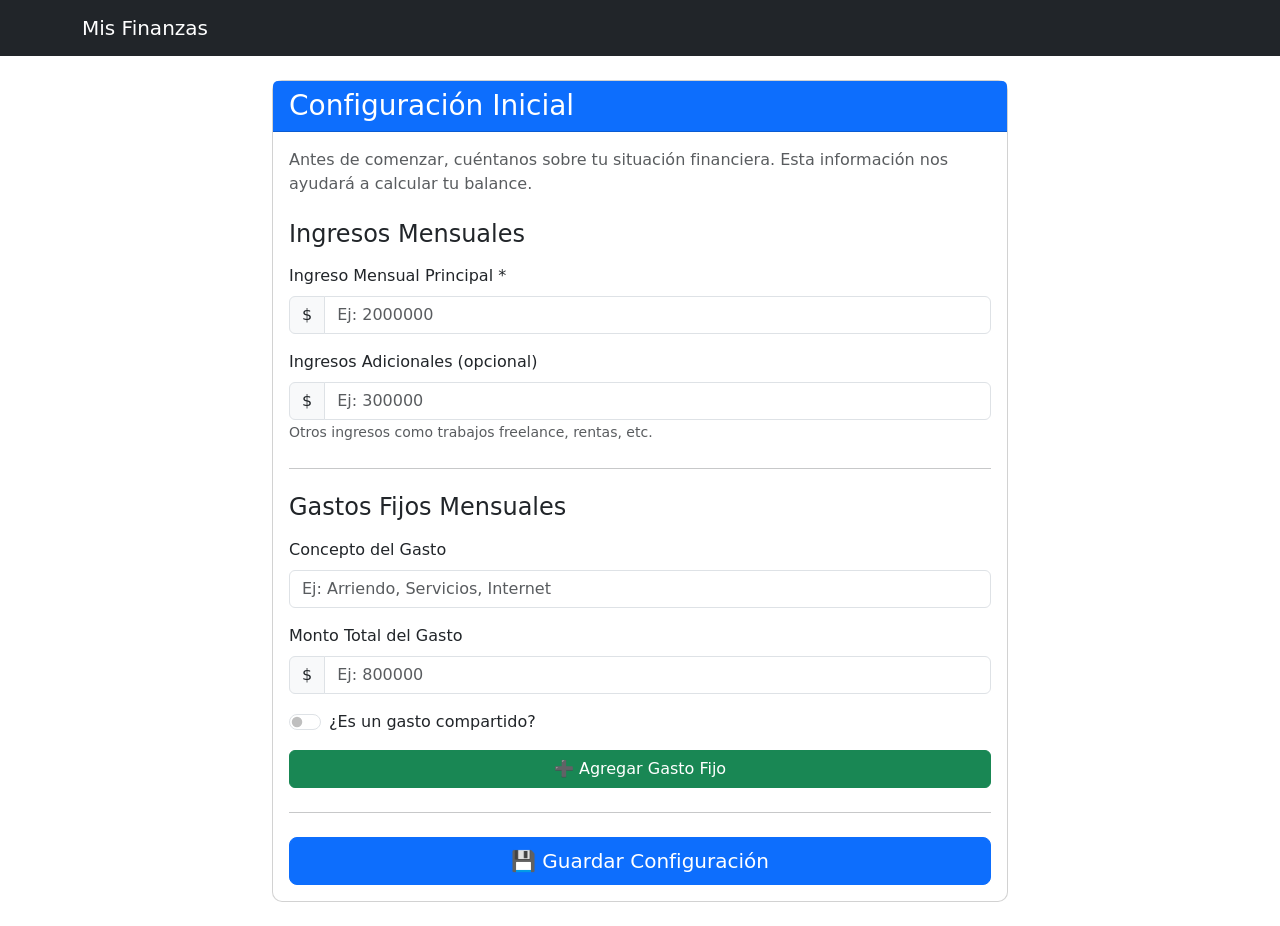
==== index.html @ a0c14cd8 "Add files via upload" ====
<!DOCTYPE html>
<html lang="es">
<head>
    <meta charset="UTF-8">
    <meta name="viewport" content="width=device-width, initial-scale=1.0">
    <title>Mis Finanzas Personales</title>
    
    <link href="https://cdn.jsdelivr.net/npm/bootstrap@5.3.0/dist/css/bootstrap.min.css" rel="stylesheet">
    
    <link rel="stylesheet" href="css/styles.css">
</head>
<body>
    <nav class="navbar navbar-expand-lg navbar-dark bg-dark">
        <div class="container">
            <a class="navbar-brand" href="#">
                Mis Finanzas
            </a>
            <div id="navbar-buttons">
            </div>
        </div>
    </nav>

    <div id="app" class="container py-4">
    </div>

    <script src="https://cdn.jsdelivr.net/npm/bootstrap@5.3.0/dist/js/bootstrap.bundle.min.js"></script>
    
<script src="./js/caracterizacion.js"></script>
<script src="./js/dashboard.js"></script>

<script src="./js/app.js"></script>
</body>
</html>
---- css/styles.css ----
.badge {
    font-size: 0.85em;
}

.alert h2 {
    margin-bottom: 0;
}

.table {
    margin-bottom: 0;
}

.card {
    border-radius: 10px;
    transition: transform 0.2s;
}

.card:hover {
    transform: translateY(-2px);
    box-shadow: 0 4px 8px rgba(0,0,0,0.15);
}
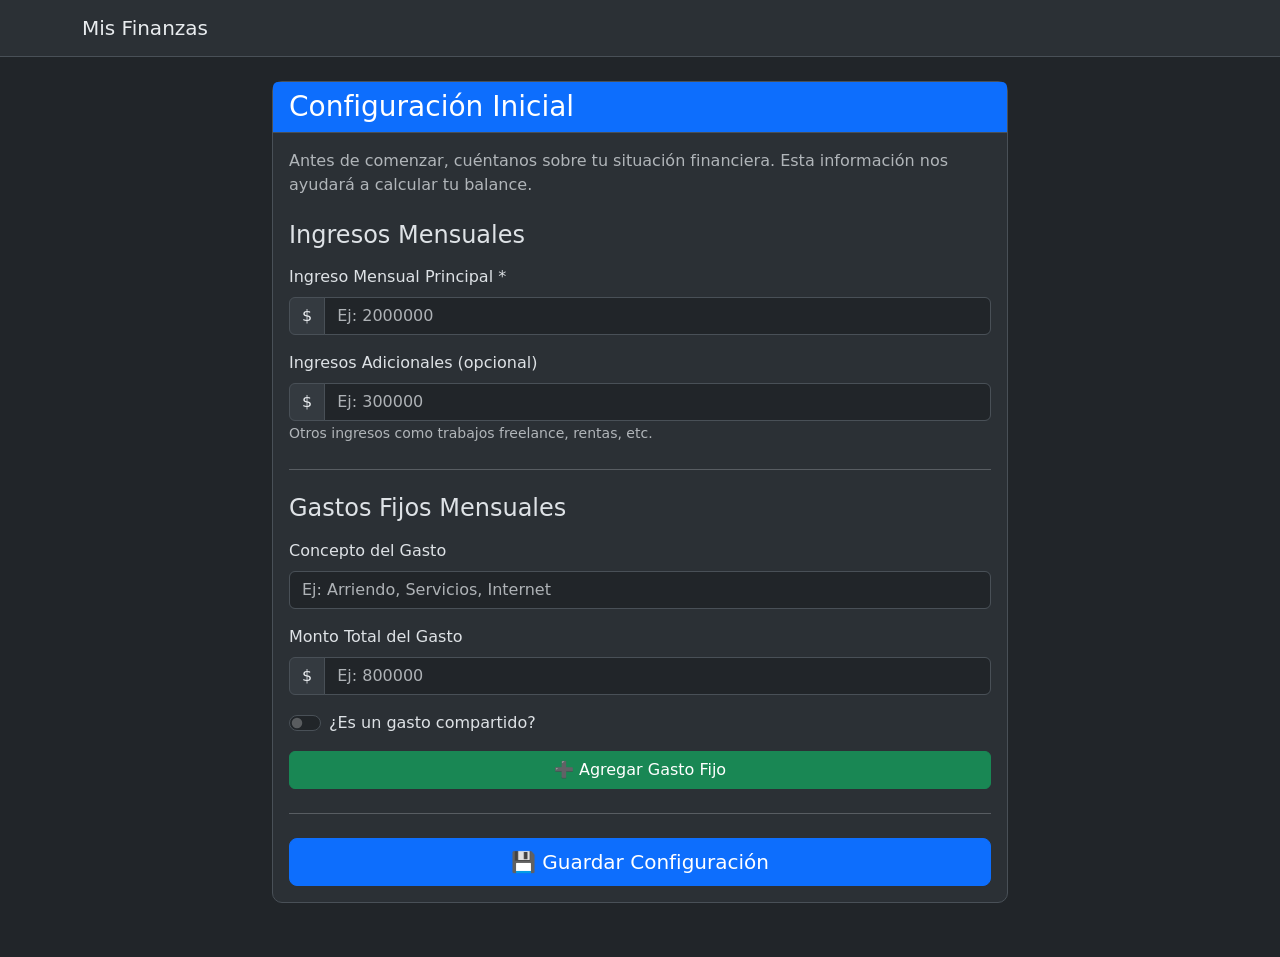
==== commit c8f7096a: "Add files via upload" ====
--- a/index.html
+++ b/index.html
@@ -1,6 +1,9 @@
 <!DOCTYPE html>
 <html lang="es">
 <head>
+    <script>
+    document.documentElement.setAttribute('data-bs-theme', 'dark');
+</script>
     <meta charset="UTF-8">
     <meta name="viewport" content="width=device-width, initial-scale=1.0">
     <title>Mis Finanzas Personales</title>
@@ -10,7 +13,7 @@
     <link rel="stylesheet" href="css/styles.css">
 </head>
 <body>
-    <nav class="navbar navbar-expand-lg navbar-dark bg-dark">
+    <nav class="navbar navbar-expand-lg border-bottom">
         <div class="container">
             <a class="navbar-brand" href="#">
                 Mis Finanzas
--- a/css/styles.css
+++ b/css/styles.css
@@ -1,21 +1,130 @@
-.badge {
-    font-size: 0.85em;
+/* Estilos base */
+body {
+    background-color: #212529;
+    color: #e9ecef;
 }
 
-.alert h2 {
-    margin-bottom: 0;
+#app {
+    min-height: 100vh;
 }
 
-.table {
-    margin-bottom: 0;
+/* Navbar */
+.navbar {
+    background-color: #2b3035;
+    border-bottom: 1px solid #495057;
 }
 
+.navbar-brand {
+    color: #e9ecef !important;
+}
+
+/* Cards */
 .card {
+    background-color: #2b3035;
+    border: 1px solid #495057;
     border-radius: 10px;
-    transition: transform 0.2s;
+    transition: transform 0.2s, box-shadow 0.2s;
+    margin-bottom: 1rem;
 }
 
 .card:hover {
     transform: translateY(-2px);
-    box-shadow: 0 4px 8px rgba(0,0,0,0.15);
+    box-shadow: 0 4px 12px rgba(0,0,0,0.4);
+}
+
+.card-header {
+    background-color: #343a40;
+    border-bottom: 1px solid #495057;
+    color: #e9ecef;
+}
+
+/* Formularios */
+.form-control, .form-select {
+    background-color: #212529;
+    border: 1px solid #495057;
+    color: #e9ecef;
+}
+
+.form-control:focus, .form-select:focus {
+    background-color: #212529;
+    border-color: #6c757d;
+    color: #e9ecef;
+    box-shadow: 0 0 0 0.25rem rgba(108, 117, 125, 0.25);
+}
+
+.input-group-text {
+    background-color: #343a40;
+    border: 1px solid #495057;
+    color: #e9ecef;
+}
+
+/* Tablas */
+.table {
+    color: #e9ecef;
+    --bs-table-hover-color: #e9ecef;
+    --bs-table-hover-bg: #343a40;
+}
+
+/* Acordeón */
+.accordion-button {
+    background-color: #343a40;
+    color: #e9ecef;
+}
+
+.accordion-button:not(.collapsed) {
+    background-color: #3d444a;
+    color: #ffffff;
+}
+
+.accordion-button:focus {
+    box-shadow: 0 0 0 0.25rem rgba(108, 117, 125, 0.25);
+}
+
+.accordion-item {
+    background-color: #2b3035;
+    border: 1px solid #495057;
+}
+
+/* Modales */
+.modal-content {
+    background-color: #2b3035;
+    border: 1px solid #495057;
+}
+
+.modal-header, .modal-footer {
+    border-color: #495057;
+}
+
+/* Alertas */
+.alert-success {
+    background-color: #1a3a2a;
+    border-color: #2d5a3d;
+    color: #8fd19e;
+}
+
+.alert-danger {
+    background-color: #3a1a1a;
+    border-color: #5a2d2d;
+    color: #d18f8f;
+}
+
+/* Botones outline */
+.btn-outline-light {
+    border-color: #6c757d;
+    color: #e9ecef;
+}
+
+.btn-outline-light:hover {
+    background-color: #495057;
+    border-color: #6c757d;
+}
+
+/* Badges */
+.badge.bg-secondary {
+    background-color: #495057 !important;
+}
+
+/* Progreso */
+.progress {
+    background-color: #343a40;
 }
